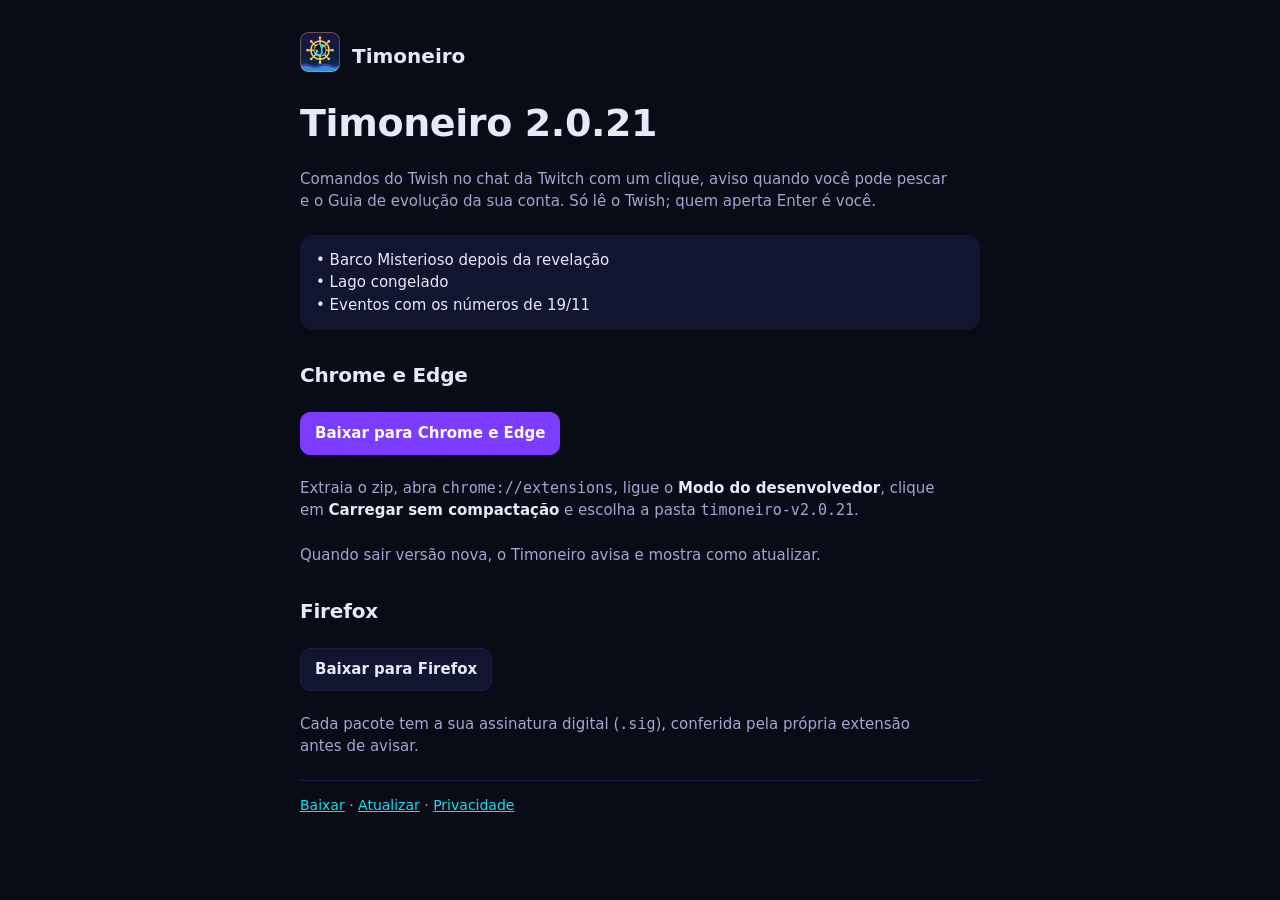
==== index.html @ 8b70f5af "Timoneiro 2.0.21" ====
<!doctype html>
<html lang="pt-BR"><head><meta charset="utf-8"><meta name="viewport" content="width=device-width, initial-scale=1">
<title>Timoneiro 2.0.21</title><link rel="stylesheet" href="estilo.css"><link rel="icon" href="timoneiro-logo.png"></head>
<body><main>
<header class="topo"><a href="./"><img src="timoneiro-logo.png" alt="" width="40" height="40"></a><span>Timoneiro</span></header>

<h1>Timoneiro 2.0.21</h1>
<p>Comandos do Twish no chat da Twitch com um clique, aviso quando você pode pescar e o Guia de evolução da sua conta. Só lê o Twish; quem aperta Enter é você.</p>
<div class="notas">• Barco Misterioso depois da revelação
• Lago congelado
• Eventos com os números de 19/11</div>
<h2>Chrome e Edge</h2>
<div class="baixar"><a class="btn btn-primary" href="timoneiro-v2.0.21.zip">Baixar para Chrome e Edge</a></div>
<p>Extraia o zip, abra <code>chrome://extensions</code>, ligue o <strong>Modo do desenvolvedor</strong>, clique em <strong>Carregar sem compactação</strong> e escolha a pasta <code>timoneiro-v2.0.21</code>.</p>
<p>Quando sair versão nova, o Timoneiro avisa e mostra como atualizar.</p>
<h2>Firefox</h2>
<div class="baixar"><a class="btn" href="timoneiro-firefox-v2.0.21.zip">Baixar para Firefox</a></div>
<p>Cada pacote tem a sua assinatura digital (<code>.sig</code>), conferida pela própria extensão antes de avisar.</p>
<footer><a href="./">Baixar</a> · <a href="atualizar.html">Atualizar</a> · <a href="privacidade.html">Privacidade</a></footer>
</main></body></html>
---- estilo.css ----
/* Timoneiro — páginas da extensão (popup, boas-vindas, opções).
   Tema "skills": abismo, casco, ametista, lilás, ciano. Uma peça marcante por página: o leme. */
:root {
  --abismo: #090b17;
  --casco: #121530;
  --casco-2: #1a1e42;
  --ametista: #7c3cff;
  --lilas: #b35cff;
  --ciano: #12dff3;
  --espuma: #e8e9f7;
  --nevoa: #a3a6cf;
  --ambar: #ffb547;
  --coral: #ff6b86;
  --raio: 14px;
  color-scheme: dark;
}
* { box-sizing: border-box; }
html, body { margin: 0; background: var(--abismo); color: var(--espuma); }
body {
  font: 15px/1.5 "Segoe UI Variable Text", "Segoe UI", system-ui, -apple-system, "Helvetica Neue", sans-serif;
  font-variant-numeric: tabular-nums;
}
h1, h2, h3 { text-wrap: balance; font-family: "Segoe UI Variable Display", "Segoe UI", system-ui, sans-serif; margin: 0; letter-spacing: -0.01em; }
a { color: var(--ciano); }
p { margin: 0; }
.muted { color: var(--nevoa); }

button, .btn {
  font: inherit; font-weight: 600; cursor: pointer;
  border: 1px solid var(--casco-2); border-radius: 10px;
  background: var(--casco); color: var(--espuma);
  padding: 9px 14px; text-decoration: none; display: inline-flex; align-items: center; justify-content: center; gap: 6px;
}
button:hover, .btn:hover { border-color: var(--lilas); }
.btn-primary { background: var(--ametista); border-color: var(--ametista); color: #fff; }
.btn-primary:hover { background: #8d55ff; border-color: #8d55ff; }
button:disabled { opacity: .55; cursor: default; }
:focus-visible { outline: 2px solid var(--ciano); outline-offset: 2px; }
input[type="text"], input[type="url"] {
  font: inherit; color: var(--espuma); background: var(--abismo);
  border: 1px solid var(--casco-2); border-radius: 10px; padding: 9px 12px; width: 100%;
}

/* Leme: anel de tempo até a próxima pesca. --p vai de 0 (agora) a 1 (cooldown cheio). */
.leme {
  --p: 0;
  width: 112px; height: 112px; border-radius: 50%; flex: none; position: relative;
  background:
    radial-gradient(closest-side, var(--abismo) 78%, transparent 79%),
    conic-gradient(var(--ciano) calc((1 - var(--p)) * 360deg), var(--casco-2) 0);
  display: grid; place-items: center;
}
.leme::before { /* oito raios do leme */
  content: ""; position: absolute; inset: -6px; border-radius: 50%;
  background: repeating-conic-gradient(from -2deg, var(--lilas) 0 4deg, transparent 4deg 45deg);
  -webkit-mask: radial-gradient(closest-side, transparent 92%, #000 93%);
          mask: radial-gradient(closest-side, transparent 92%, #000 93%);
  opacity: .8;
}
.leme-tempo { font-size: 26px; font-weight: 700; line-height: 1; }
.leme[data-state="ready"] { background: radial-gradient(closest-side, var(--abismo) 78%, transparent 79%), conic-gradient(var(--ciano) 360deg, var(--ciano) 0); }
.leme[data-state="ready"] .leme-tempo { color: var(--ciano); font-size: 20px; }
.leme[data-state="unknown"] .leme-tempo { color: var(--nevoa); }

.saude { display: flex; gap: 8px; align-items: flex-start; font-size: 13px; }
.saude::before { content: ""; width: 9px; height: 9px; border-radius: 50%; margin-top: 5px; flex: none; background: var(--ciano); }
.saude[data-level="warn"]::before { background: var(--ambar); }
.saude[data-level="bad"]::before { background: var(--coral); }

@media (prefers-reduced-motion: reduce) { * { transition: none !important; animation: none !important; } }

main { max-width: 720px; margin: 0 auto; padding: 32px 20px 64px; display: grid; gap: 22px; }
.topo { display: flex; align-items: center; gap: 12px; font-size: 20px; font-weight: 600; }
h1 { font-size: clamp(28px, 5vw, 38px); line-height: 1.15; } h2 { font-size: 20px; margin-top: 8px; }
p, li { color: var(--nevoa); max-width: 68ch; } strong { color: var(--espuma); }
.baixar { display: flex; gap: 10px; flex-wrap: wrap; } pre { background: var(--casco); padding: 12px; border-radius: 10px; overflow-x: auto; }
.notas { background: var(--casco); border-radius: var(--raio); padding: 14px 16px; white-space: pre-wrap; color: var(--espuma); }
footer { color: var(--nevoa); font-size: 14px; border-top: 1px solid var(--casco-2); padding-top: 14px; }
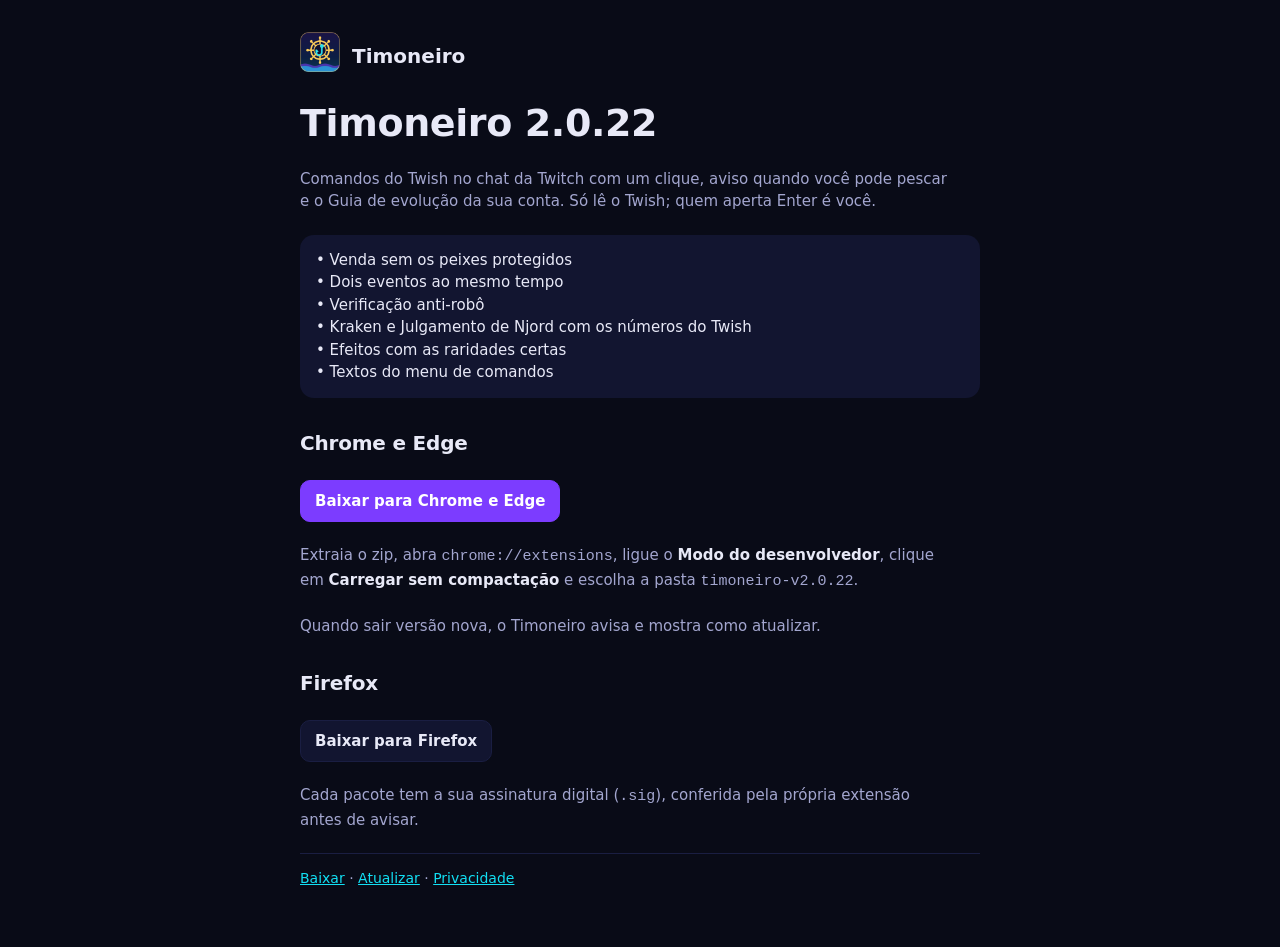
==== commit 02add16f: "Timoneiro 2.0.22" ====
--- a/index.html
+++ b/index.html
@@ -1,20 +1,23 @@
 <!doctype html>
 <html lang="pt-BR"><head><meta charset="utf-8"><meta name="viewport" content="width=device-width, initial-scale=1">
-<title>Timoneiro 2.0.21</title><link rel="stylesheet" href="estilo.css"><link rel="icon" href="timoneiro-logo.png"></head>
+<title>Timoneiro 2.0.22</title><link rel="stylesheet" href="estilo.css"><link rel="icon" href="timoneiro-logo.png"></head>
 <body><main>
 <header class="topo"><a href="./"><img src="timoneiro-logo.png" alt="" width="40" height="40"></a><span>Timoneiro</span></header>
 
-<h1>Timoneiro 2.0.21</h1>
+<h1>Timoneiro 2.0.22</h1>
 <p>Comandos do Twish no chat da Twitch com um clique, aviso quando você pode pescar e o Guia de evolução da sua conta. Só lê o Twish; quem aperta Enter é você.</p>
-<div class="notas">• Barco Misterioso depois da revelação
-• Lago congelado
-• Eventos com os números de 19/11</div>
+<div class="notas">• Venda sem os peixes protegidos
+• Dois eventos ao mesmo tempo
+• Verificação anti-robô
+• Kraken e Julgamento de Njord com os números do Twish
+• Efeitos com as raridades certas
+• Textos do menu de comandos</div>
 <h2>Chrome e Edge</h2>
-<div class="baixar"><a class="btn btn-primary" href="timoneiro-v2.0.21.zip">Baixar para Chrome e Edge</a></div>
-<p>Extraia o zip, abra <code>chrome://extensions</code>, ligue o <strong>Modo do desenvolvedor</strong>, clique em <strong>Carregar sem compactação</strong> e escolha a pasta <code>timoneiro-v2.0.21</code>.</p>
+<div class="baixar"><a class="btn btn-primary" href="timoneiro-v2.0.22.zip">Baixar para Chrome e Edge</a></div>
+<p>Extraia o zip, abra <code>chrome://extensions</code>, ligue o <strong>Modo do desenvolvedor</strong>, clique em <strong>Carregar sem compactação</strong> e escolha a pasta <code>timoneiro-v2.0.22</code>.</p>
 <p>Quando sair versão nova, o Timoneiro avisa e mostra como atualizar.</p>
 <h2>Firefox</h2>
-<div class="baixar"><a class="btn" href="timoneiro-firefox-v2.0.21.zip">Baixar para Firefox</a></div>
+<div class="baixar"><a class="btn" href="timoneiro-firefox-v2.0.22.zip">Baixar para Firefox</a></div>
 <p>Cada pacote tem a sua assinatura digital (<code>.sig</code>), conferida pela própria extensão antes de avisar.</p>
 <footer><a href="./">Baixar</a> · <a href="atualizar.html">Atualizar</a> · <a href="privacidade.html">Privacidade</a></footer>
 </main></body></html>
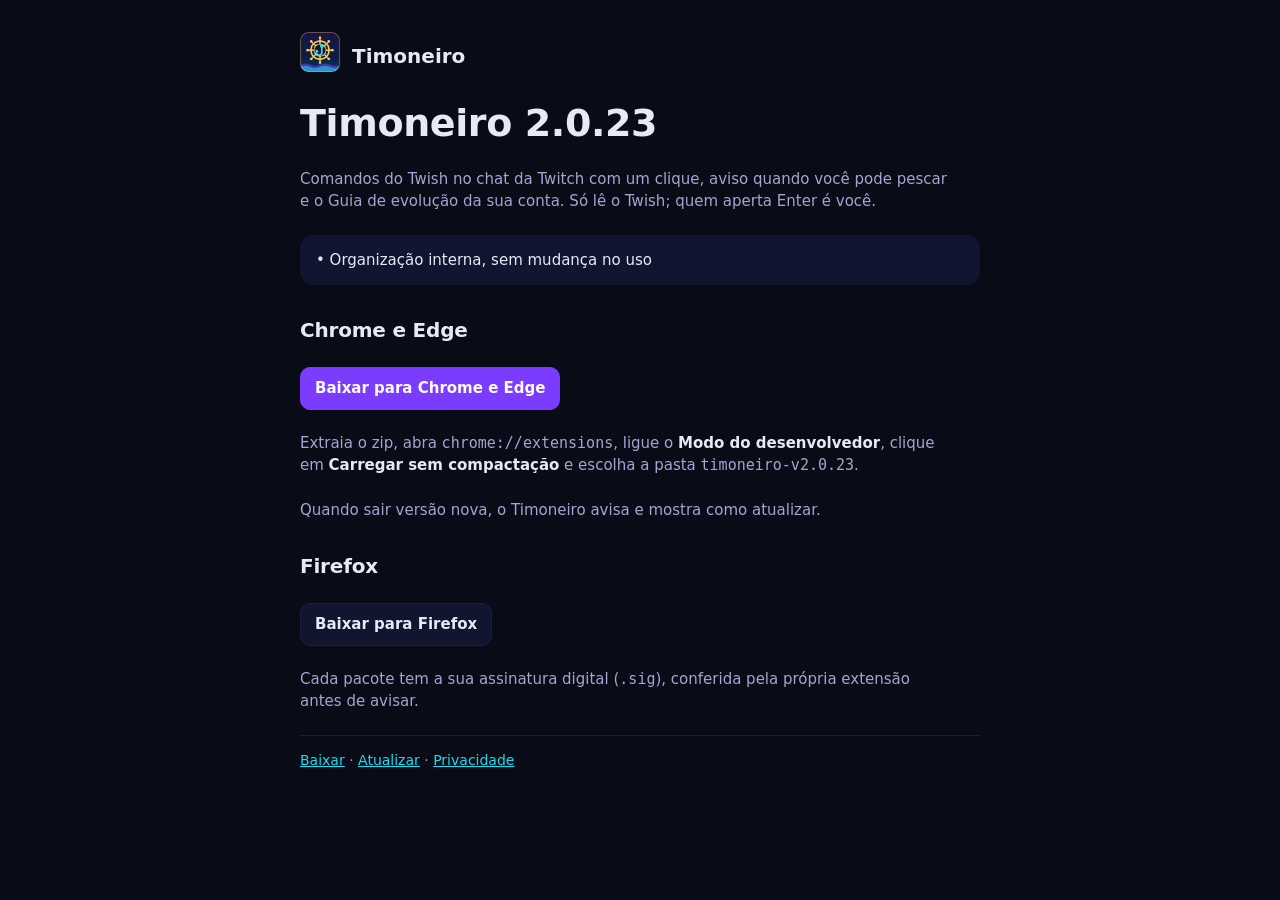
==== commit df4ae4bd: "Timoneiro 2.0.23" ====
--- a/index.html
+++ b/index.html
@@ -1,23 +1,18 @@
 <!doctype html>
 <html lang="pt-BR"><head><meta charset="utf-8"><meta name="viewport" content="width=device-width, initial-scale=1">
-<title>Timoneiro 2.0.22</title><link rel="stylesheet" href="estilo.css"><link rel="icon" href="timoneiro-logo.png"></head>
+<title>Timoneiro 2.0.23</title><link rel="stylesheet" href="estilo.css"><link rel="icon" href="timoneiro-logo.png"></head>
 <body><main>
 <header class="topo"><a href="./"><img src="timoneiro-logo.png" alt="" width="40" height="40"></a><span>Timoneiro</span></header>
 
-<h1>Timoneiro 2.0.22</h1>
+<h1>Timoneiro 2.0.23</h1>
 <p>Comandos do Twish no chat da Twitch com um clique, aviso quando você pode pescar e o Guia de evolução da sua conta. Só lê o Twish; quem aperta Enter é você.</p>
-<div class="notas">• Venda sem os peixes protegidos
-• Dois eventos ao mesmo tempo
-• Verificação anti-robô
-• Kraken e Julgamento de Njord com os números do Twish
-• Efeitos com as raridades certas
-• Textos do menu de comandos</div>
+<div class="notas">• Organização interna, sem mudança no uso</div>
 <h2>Chrome e Edge</h2>
-<div class="baixar"><a class="btn btn-primary" href="timoneiro-v2.0.22.zip">Baixar para Chrome e Edge</a></div>
-<p>Extraia o zip, abra <code>chrome://extensions</code>, ligue o <strong>Modo do desenvolvedor</strong>, clique em <strong>Carregar sem compactação</strong> e escolha a pasta <code>timoneiro-v2.0.22</code>.</p>
+<div class="baixar"><a class="btn btn-primary" href="timoneiro-v2.0.23.zip">Baixar para Chrome e Edge</a></div>
+<p>Extraia o zip, abra <code>chrome://extensions</code>, ligue o <strong>Modo do desenvolvedor</strong>, clique em <strong>Carregar sem compactação</strong> e escolha a pasta <code>timoneiro-v2.0.23</code>.</p>
 <p>Quando sair versão nova, o Timoneiro avisa e mostra como atualizar.</p>
 <h2>Firefox</h2>
-<div class="baixar"><a class="btn" href="timoneiro-firefox-v2.0.22.zip">Baixar para Firefox</a></div>
+<div class="baixar"><a class="btn" href="timoneiro-firefox-v2.0.23.zip">Baixar para Firefox</a></div>
 <p>Cada pacote tem a sua assinatura digital (<code>.sig</code>), conferida pela própria extensão antes de avisar.</p>
 <footer><a href="./">Baixar</a> · <a href="atualizar.html">Atualizar</a> · <a href="privacidade.html">Privacidade</a></footer>
 </main></body></html>
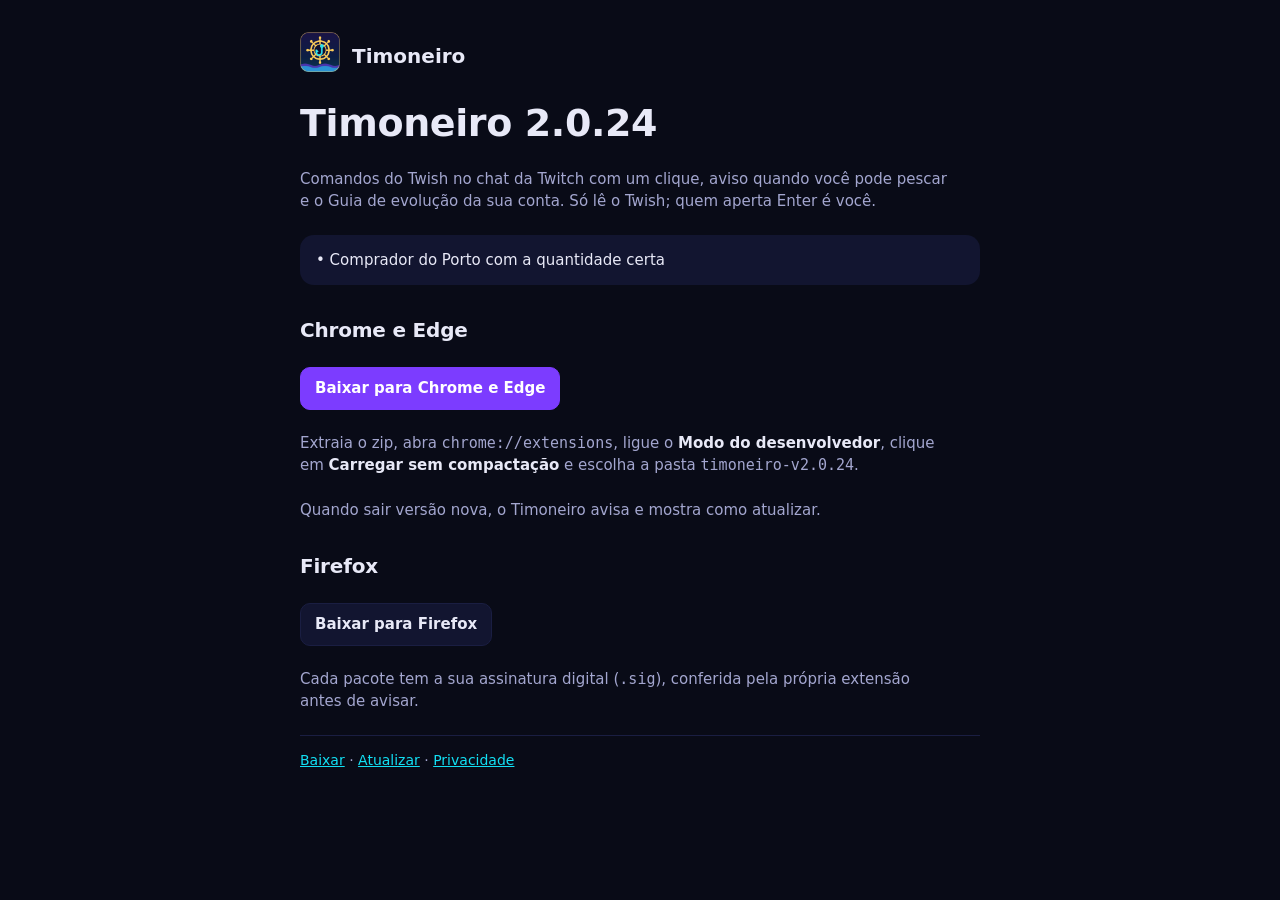
==== commit c87fbba4: "Timoneiro 2.0.24" ====
--- a/index.html
+++ b/index.html
@@ -1,18 +1,18 @@
 <!doctype html>
 <html lang="pt-BR"><head><meta charset="utf-8"><meta name="viewport" content="width=device-width, initial-scale=1">
-<title>Timoneiro 2.0.23</title><link rel="stylesheet" href="estilo.css"><link rel="icon" href="timoneiro-logo.png"></head>
+<title>Timoneiro 2.0.24</title><link rel="stylesheet" href="estilo.css"><link rel="icon" href="timoneiro-logo.png"></head>
 <body><main>
 <header class="topo"><a href="./"><img src="timoneiro-logo.png" alt="" width="40" height="40"></a><span>Timoneiro</span></header>
 
-<h1>Timoneiro 2.0.23</h1>
+<h1>Timoneiro 2.0.24</h1>
 <p>Comandos do Twish no chat da Twitch com um clique, aviso quando você pode pescar e o Guia de evolução da sua conta. Só lê o Twish; quem aperta Enter é você.</p>
-<div class="notas">• Organização interna, sem mudança no uso</div>
+<div class="notas">• Comprador do Porto com a quantidade certa</div>
 <h2>Chrome e Edge</h2>
-<div class="baixar"><a class="btn btn-primary" href="timoneiro-v2.0.23.zip">Baixar para Chrome e Edge</a></div>
-<p>Extraia o zip, abra <code>chrome://extensions</code>, ligue o <strong>Modo do desenvolvedor</strong>, clique em <strong>Carregar sem compactação</strong> e escolha a pasta <code>timoneiro-v2.0.23</code>.</p>
+<div class="baixar"><a class="btn btn-primary" href="timoneiro-v2.0.24.zip">Baixar para Chrome e Edge</a></div>
+<p>Extraia o zip, abra <code>chrome://extensions</code>, ligue o <strong>Modo do desenvolvedor</strong>, clique em <strong>Carregar sem compactação</strong> e escolha a pasta <code>timoneiro-v2.0.24</code>.</p>
 <p>Quando sair versão nova, o Timoneiro avisa e mostra como atualizar.</p>
 <h2>Firefox</h2>
-<div class="baixar"><a class="btn" href="timoneiro-firefox-v2.0.23.zip">Baixar para Firefox</a></div>
+<div class="baixar"><a class="btn" href="timoneiro-firefox-v2.0.24.zip">Baixar para Firefox</a></div>
 <p>Cada pacote tem a sua assinatura digital (<code>.sig</code>), conferida pela própria extensão antes de avisar.</p>
 <footer><a href="./">Baixar</a> · <a href="atualizar.html">Atualizar</a> · <a href="privacidade.html">Privacidade</a></footer>
 </main></body></html>
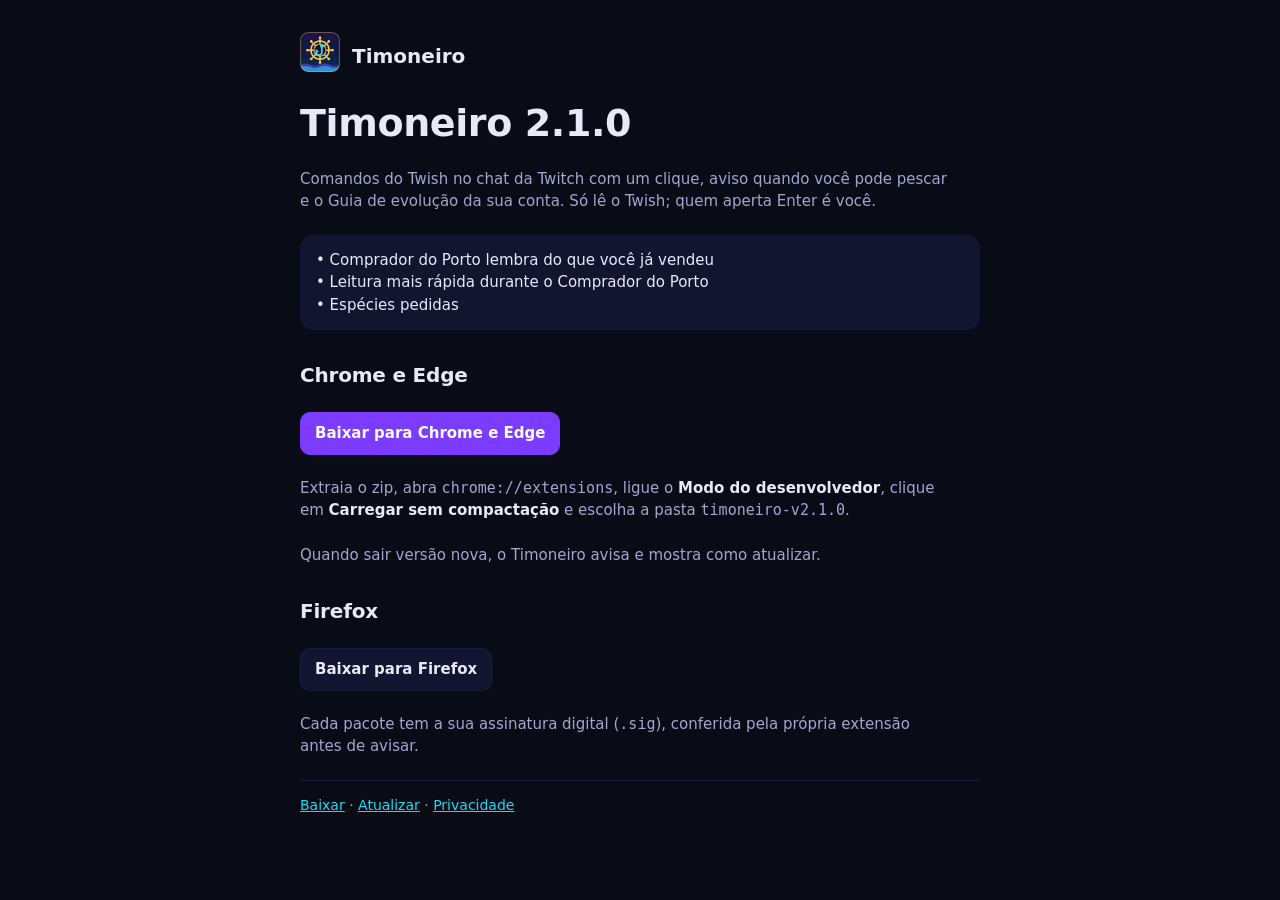
==== commit 57c3e90a: "Timoneiro 2.1.0" ====
--- a/index.html
+++ b/index.html
@@ -1,18 +1,20 @@
 <!doctype html>
 <html lang="pt-BR"><head><meta charset="utf-8"><meta name="viewport" content="width=device-width, initial-scale=1">
-<title>Timoneiro 2.0.24</title><link rel="stylesheet" href="estilo.css"><link rel="icon" href="timoneiro-logo.png"></head>
+<title>Timoneiro 2.1.0</title><link rel="stylesheet" href="estilo.css"><link rel="icon" href="timoneiro-logo.png"></head>
 <body><main>
 <header class="topo"><a href="./"><img src="timoneiro-logo.png" alt="" width="40" height="40"></a><span>Timoneiro</span></header>
 
-<h1>Timoneiro 2.0.24</h1>
+<h1>Timoneiro 2.1.0</h1>
 <p>Comandos do Twish no chat da Twitch com um clique, aviso quando você pode pescar e o Guia de evolução da sua conta. Só lê o Twish; quem aperta Enter é você.</p>
-<div class="notas">• Comprador do Porto com a quantidade certa</div>
+<div class="notas">• Comprador do Porto lembra do que você já vendeu
+• Leitura mais rápida durante o Comprador do Porto
+• Espécies pedidas</div>
 <h2>Chrome e Edge</h2>
-<div class="baixar"><a class="btn btn-primary" href="timoneiro-v2.0.24.zip">Baixar para Chrome e Edge</a></div>
-<p>Extraia o zip, abra <code>chrome://extensions</code>, ligue o <strong>Modo do desenvolvedor</strong>, clique em <strong>Carregar sem compactação</strong> e escolha a pasta <code>timoneiro-v2.0.24</code>.</p>
+<div class="baixar"><a class="btn btn-primary" href="timoneiro-v2.1.0.zip">Baixar para Chrome e Edge</a></div>
+<p>Extraia o zip, abra <code>chrome://extensions</code>, ligue o <strong>Modo do desenvolvedor</strong>, clique em <strong>Carregar sem compactação</strong> e escolha a pasta <code>timoneiro-v2.1.0</code>.</p>
 <p>Quando sair versão nova, o Timoneiro avisa e mostra como atualizar.</p>
 <h2>Firefox</h2>
-<div class="baixar"><a class="btn" href="timoneiro-firefox-v2.0.24.zip">Baixar para Firefox</a></div>
+<div class="baixar"><a class="btn" href="timoneiro-firefox-v2.1.0.zip">Baixar para Firefox</a></div>
 <p>Cada pacote tem a sua assinatura digital (<code>.sig</code>), conferida pela própria extensão antes de avisar.</p>
 <footer><a href="./">Baixar</a> · <a href="atualizar.html">Atualizar</a> · <a href="privacidade.html">Privacidade</a></footer>
 </main></body></html>
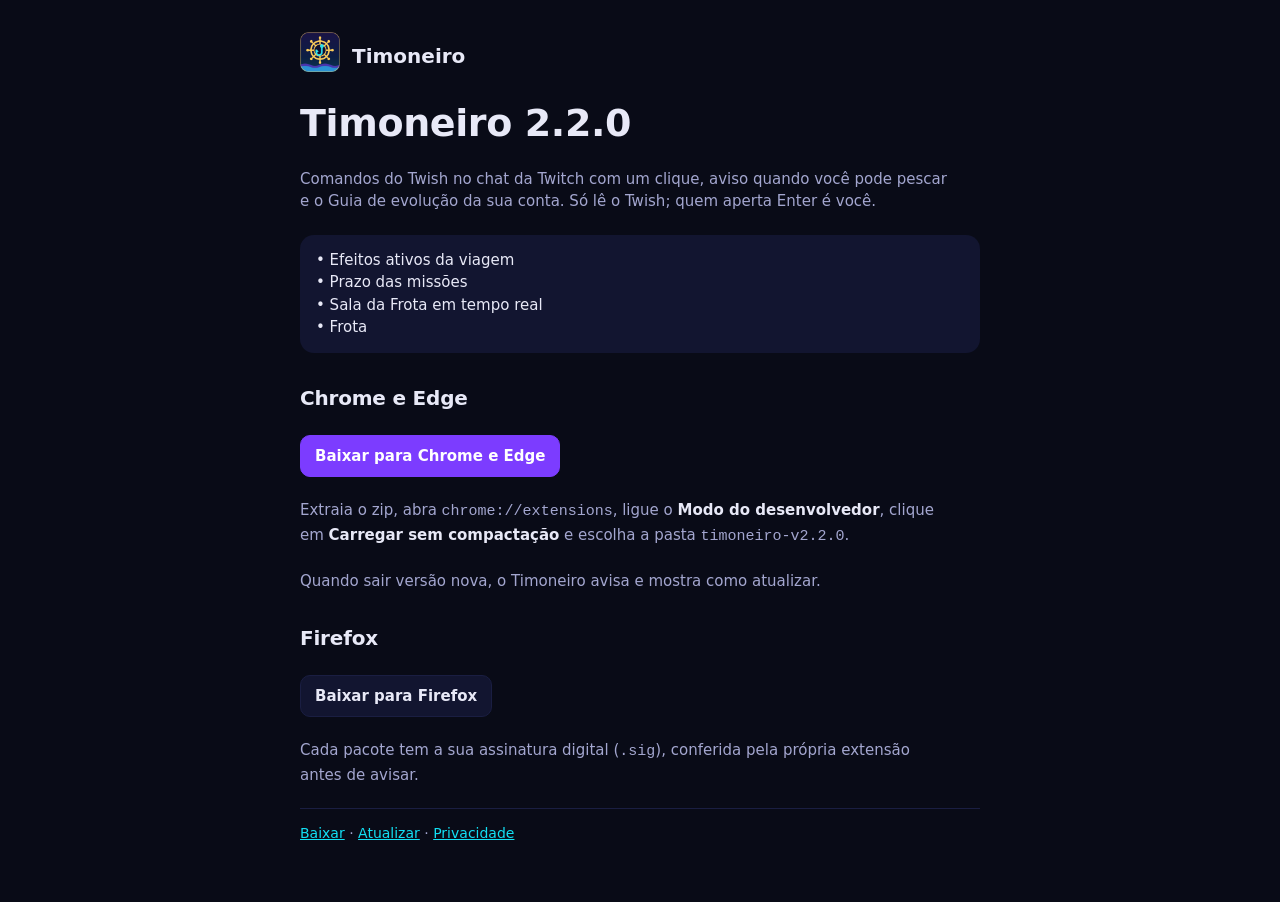
==== commit ed2ee997: "Timoneiro 2.2.0" ====
--- a/index.html
+++ b/index.html
@@ -1,20 +1,21 @@
 <!doctype html>
 <html lang="pt-BR"><head><meta charset="utf-8"><meta name="viewport" content="width=device-width, initial-scale=1">
-<title>Timoneiro 2.1.0</title><link rel="stylesheet" href="estilo.css"><link rel="icon" href="timoneiro-logo.png"></head>
+<title>Timoneiro 2.2.0</title><link rel="stylesheet" href="estilo.css"><link rel="icon" href="timoneiro-logo.png"></head>
 <body><main>
 <header class="topo"><a href="./"><img src="timoneiro-logo.png" alt="" width="40" height="40"></a><span>Timoneiro</span></header>
 
-<h1>Timoneiro 2.1.0</h1>
+<h1>Timoneiro 2.2.0</h1>
 <p>Comandos do Twish no chat da Twitch com um clique, aviso quando você pode pescar e o Guia de evolução da sua conta. Só lê o Twish; quem aperta Enter é você.</p>
-<div class="notas">• Comprador do Porto lembra do que você já vendeu
-• Leitura mais rápida durante o Comprador do Porto
-• Espécies pedidas</div>
+<div class="notas">• Efeitos ativos da viagem
+• Prazo das missões
+• Sala da Frota em tempo real
+• Frota</div>
 <h2>Chrome e Edge</h2>
-<div class="baixar"><a class="btn btn-primary" href="timoneiro-v2.1.0.zip">Baixar para Chrome e Edge</a></div>
-<p>Extraia o zip, abra <code>chrome://extensions</code>, ligue o <strong>Modo do desenvolvedor</strong>, clique em <strong>Carregar sem compactação</strong> e escolha a pasta <code>timoneiro-v2.1.0</code>.</p>
+<div class="baixar"><a class="btn btn-primary" href="timoneiro-v2.2.0.zip">Baixar para Chrome e Edge</a></div>
+<p>Extraia o zip, abra <code>chrome://extensions</code>, ligue o <strong>Modo do desenvolvedor</strong>, clique em <strong>Carregar sem compactação</strong> e escolha a pasta <code>timoneiro-v2.2.0</code>.</p>
 <p>Quando sair versão nova, o Timoneiro avisa e mostra como atualizar.</p>
 <h2>Firefox</h2>
-<div class="baixar"><a class="btn" href="timoneiro-firefox-v2.1.0.zip">Baixar para Firefox</a></div>
+<div class="baixar"><a class="btn" href="timoneiro-firefox-v2.2.0.zip">Baixar para Firefox</a></div>
 <p>Cada pacote tem a sua assinatura digital (<code>.sig</code>), conferida pela própria extensão antes de avisar.</p>
 <footer><a href="./">Baixar</a> · <a href="atualizar.html">Atualizar</a> · <a href="privacidade.html">Privacidade</a></footer>
 </main></body></html>
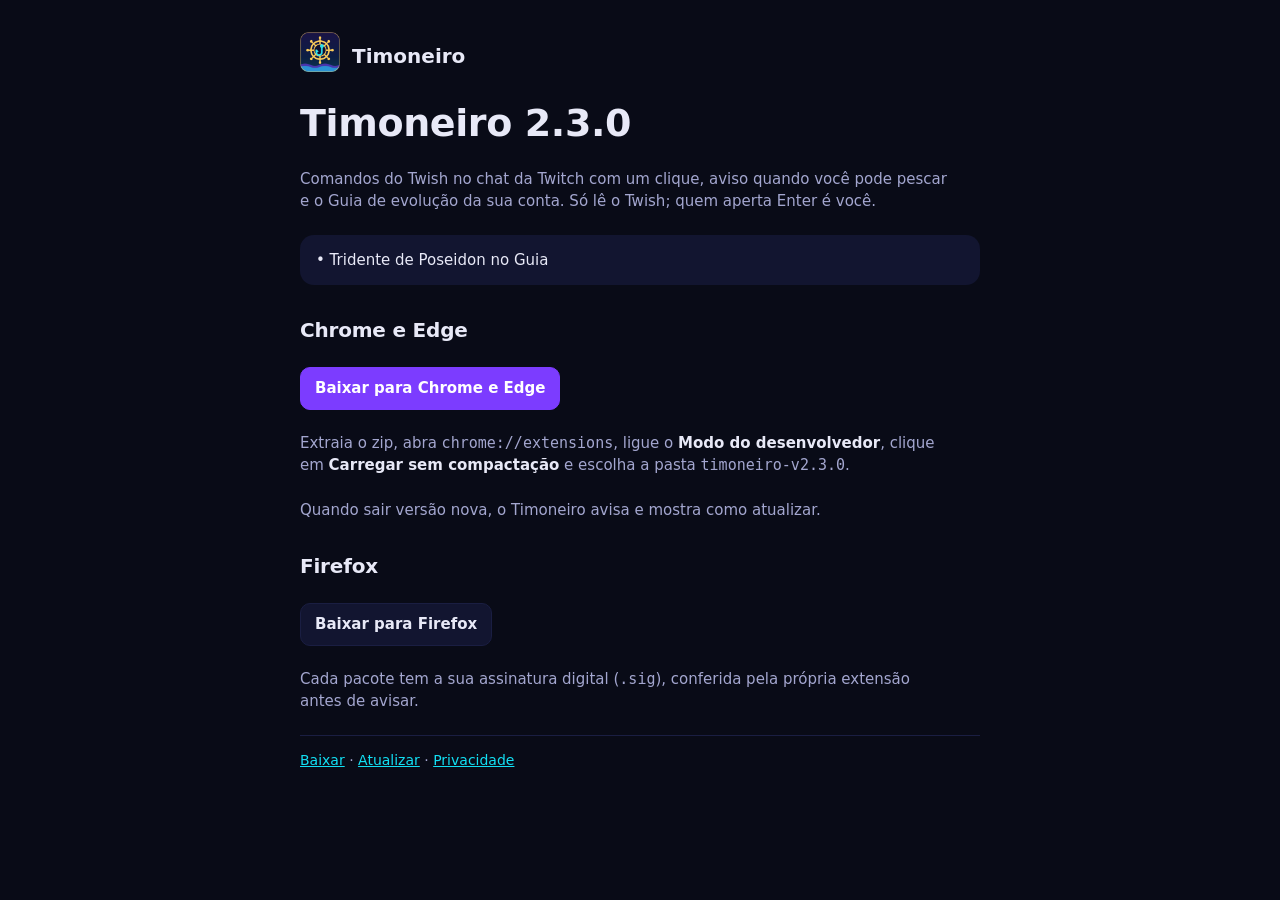
==== commit d55461b5: "Timoneiro 2.3.0" ====
--- a/index.html
+++ b/index.html
@@ -1,21 +1,18 @@
 <!doctype html>
 <html lang="pt-BR"><head><meta charset="utf-8"><meta name="viewport" content="width=device-width, initial-scale=1">
-<title>Timoneiro 2.2.0</title><link rel="stylesheet" href="estilo.css"><link rel="icon" href="timoneiro-logo.png"></head>
+<title>Timoneiro 2.3.0</title><link rel="stylesheet" href="estilo.css"><link rel="icon" href="timoneiro-logo.png"></head>
 <body><main>
 <header class="topo"><a href="./"><img src="timoneiro-logo.png" alt="" width="40" height="40"></a><span>Timoneiro</span></header>
 
-<h1>Timoneiro 2.2.0</h1>
+<h1>Timoneiro 2.3.0</h1>
 <p>Comandos do Twish no chat da Twitch com um clique, aviso quando você pode pescar e o Guia de evolução da sua conta. Só lê o Twish; quem aperta Enter é você.</p>
-<div class="notas">• Efeitos ativos da viagem
-• Prazo das missões
-• Sala da Frota em tempo real
-• Frota</div>
+<div class="notas">• Tridente de Poseidon no Guia</div>
 <h2>Chrome e Edge</h2>
-<div class="baixar"><a class="btn btn-primary" href="timoneiro-v2.2.0.zip">Baixar para Chrome e Edge</a></div>
-<p>Extraia o zip, abra <code>chrome://extensions</code>, ligue o <strong>Modo do desenvolvedor</strong>, clique em <strong>Carregar sem compactação</strong> e escolha a pasta <code>timoneiro-v2.2.0</code>.</p>
+<div class="baixar"><a class="btn btn-primary" href="timoneiro-v2.3.0.zip">Baixar para Chrome e Edge</a></div>
+<p>Extraia o zip, abra <code>chrome://extensions</code>, ligue o <strong>Modo do desenvolvedor</strong>, clique em <strong>Carregar sem compactação</strong> e escolha a pasta <code>timoneiro-v2.3.0</code>.</p>
 <p>Quando sair versão nova, o Timoneiro avisa e mostra como atualizar.</p>
 <h2>Firefox</h2>
-<div class="baixar"><a class="btn" href="timoneiro-firefox-v2.2.0.zip">Baixar para Firefox</a></div>
+<div class="baixar"><a class="btn" href="timoneiro-firefox-v2.3.0.zip">Baixar para Firefox</a></div>
 <p>Cada pacote tem a sua assinatura digital (<code>.sig</code>), conferida pela própria extensão antes de avisar.</p>
 <footer><a href="./">Baixar</a> · <a href="atualizar.html">Atualizar</a> · <a href="privacidade.html">Privacidade</a></footer>
 </main></body></html>
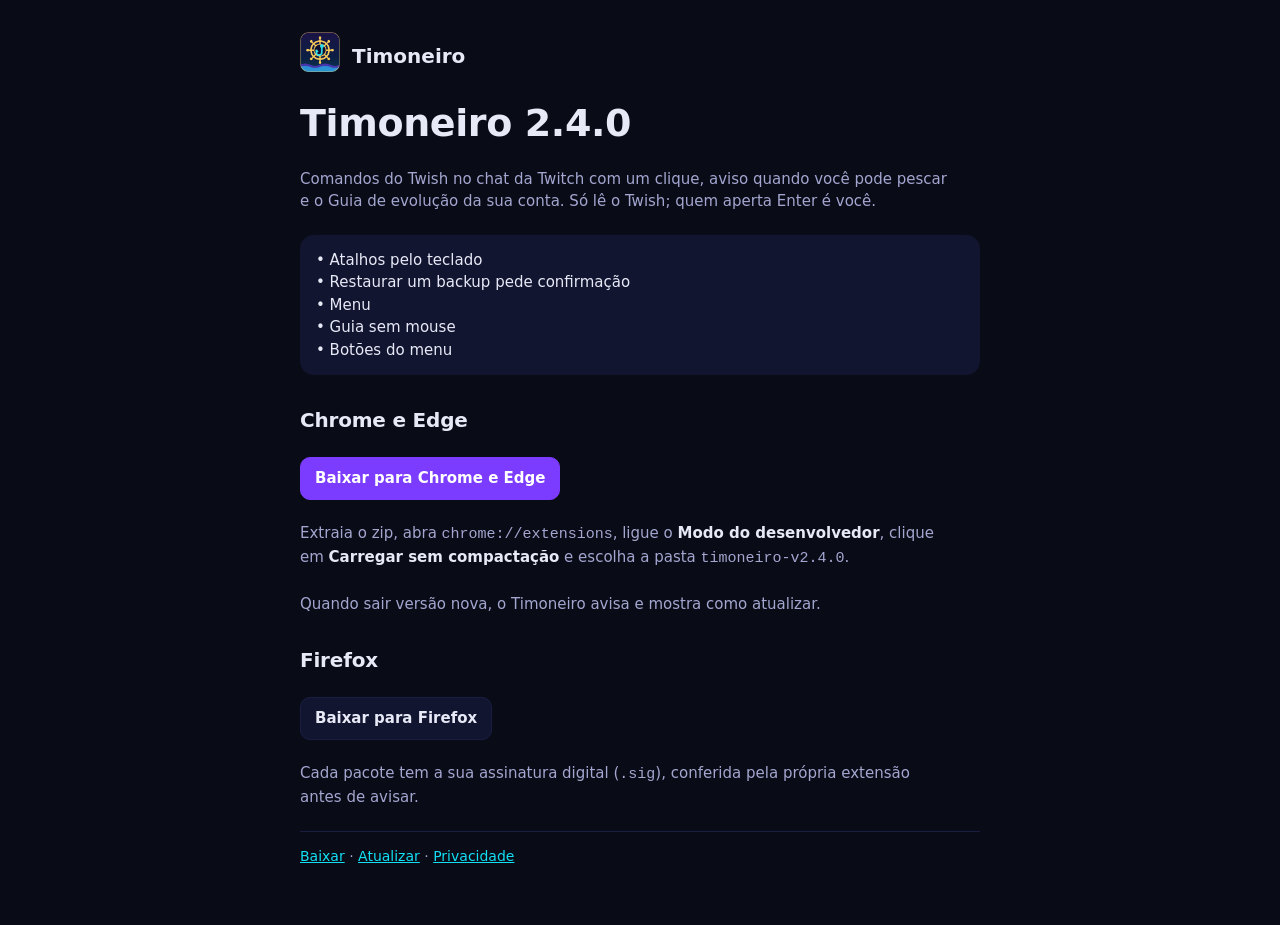
==== commit bd3e0a84: "Timoneiro 2.4.0" ====
--- a/index.html
+++ b/index.html
@@ -1,18 +1,22 @@
 <!doctype html>
 <html lang="pt-BR"><head><meta charset="utf-8"><meta name="viewport" content="width=device-width, initial-scale=1">
-<title>Timoneiro 2.3.0</title><link rel="stylesheet" href="estilo.css"><link rel="icon" href="timoneiro-logo.png"></head>
+<title>Timoneiro 2.4.0</title><link rel="stylesheet" href="estilo.css"><link rel="icon" href="timoneiro-logo.png"></head>
 <body><main>
 <header class="topo"><a href="./"><img src="timoneiro-logo.png" alt="" width="40" height="40"></a><span>Timoneiro</span></header>
 
-<h1>Timoneiro 2.3.0</h1>
+<h1>Timoneiro 2.4.0</h1>
 <p>Comandos do Twish no chat da Twitch com um clique, aviso quando você pode pescar e o Guia de evolução da sua conta. Só lê o Twish; quem aperta Enter é você.</p>
-<div class="notas">• Tridente de Poseidon no Guia</div>
+<div class="notas">• Atalhos pelo teclado
+• Restaurar um backup pede confirmação
+• Menu
+• Guia sem mouse
+• Botões do menu</div>
 <h2>Chrome e Edge</h2>
-<div class="baixar"><a class="btn btn-primary" href="timoneiro-v2.3.0.zip">Baixar para Chrome e Edge</a></div>
-<p>Extraia o zip, abra <code>chrome://extensions</code>, ligue o <strong>Modo do desenvolvedor</strong>, clique em <strong>Carregar sem compactação</strong> e escolha a pasta <code>timoneiro-v2.3.0</code>.</p>
+<div class="baixar"><a class="btn btn-primary" href="timoneiro-v2.4.0.zip">Baixar para Chrome e Edge</a></div>
+<p>Extraia o zip, abra <code>chrome://extensions</code>, ligue o <strong>Modo do desenvolvedor</strong>, clique em <strong>Carregar sem compactação</strong> e escolha a pasta <code>timoneiro-v2.4.0</code>.</p>
 <p>Quando sair versão nova, o Timoneiro avisa e mostra como atualizar.</p>
 <h2>Firefox</h2>
-<div class="baixar"><a class="btn" href="timoneiro-firefox-v2.3.0.zip">Baixar para Firefox</a></div>
+<div class="baixar"><a class="btn" href="timoneiro-firefox-v2.4.0.zip">Baixar para Firefox</a></div>
 <p>Cada pacote tem a sua assinatura digital (<code>.sig</code>), conferida pela própria extensão antes de avisar.</p>
 <footer><a href="./">Baixar</a> · <a href="atualizar.html">Atualizar</a> · <a href="privacidade.html">Privacidade</a></footer>
 </main></body></html>
--- a/estilo.css
+++ b/estilo.css
@@ -33,7 +33,7 @@
 }
 button:hover, .btn:hover { border-color: var(--lilas); }
 .btn-primary { background: var(--ametista); border-color: var(--ametista); color: #fff; }
-.btn-primary:hover { background: #8d55ff; border-color: #8d55ff; }
+.btn-primary:hover { background: #6a2ff0; border-color: var(--lilas); }
 button:disabled { opacity: .55; cursor: default; }
 :focus-visible { outline: 2px solid var(--ciano); outline-offset: 2px; }
 input[type="text"], input[type="url"] {
